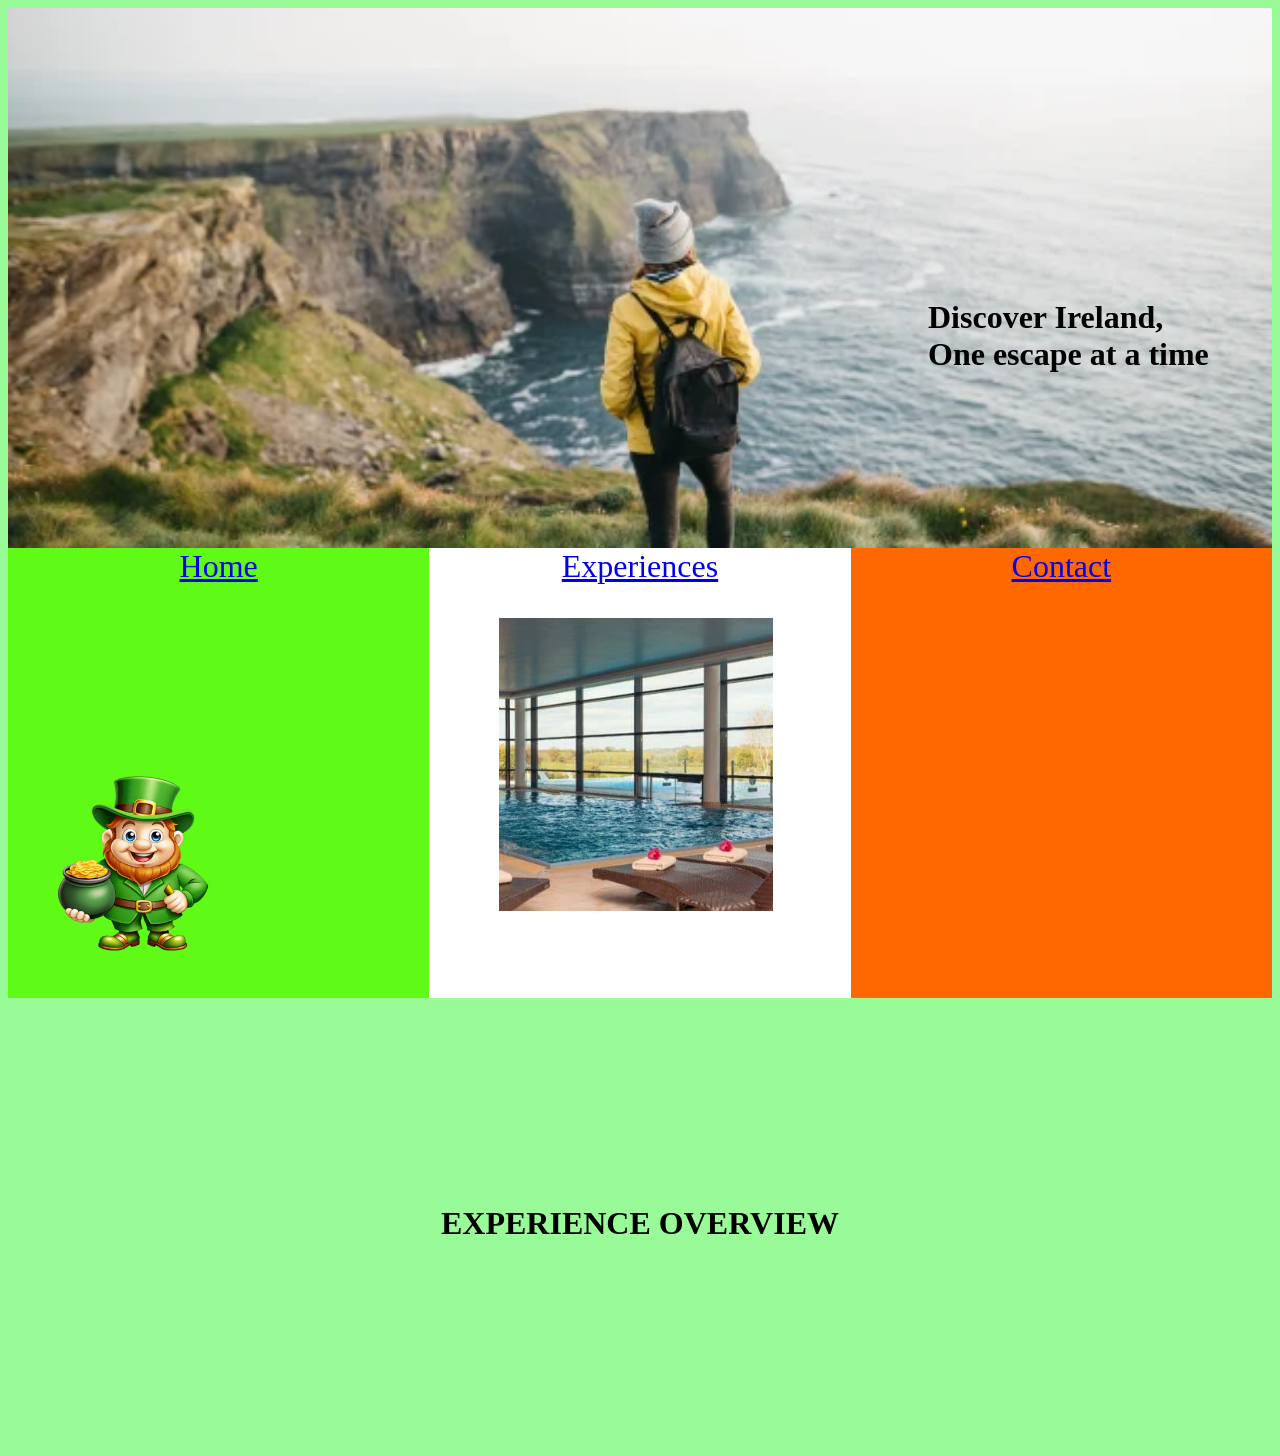
==== index.html @ 612dc673 "Rename Main/index.html to index.html Move up on directory" ====
<!DOCTYPE html>
<html>
	
	<head>
		
		<meta charset="UTF-8">
		<title>
			Emerald Escape
		</title>
		<link rel ="stylesheet" href="../style/style.css"/>
		<script src="../scripts/generalScript.js" defer> </script>

	</head>

	<body>
		
		<div class="bannerArea">
			<img src="../Images/banner2.webp" alt="Ireland Landscape" />
			<h1> Discover Ireland,</br> One escape at a time</h1>
		</div>


		<div class="aboutUs">

			<div class="boxStory">
				<div class="link"><a href="index.html">Home</a></div>
				<img src="../Images/leprechaun.png" alt="leprechaun"/>
			</div>

			
				



			<div class="boxExperience">
				<div class="link"><a href="../Experiences/experiences.html" target="_blank">Experiences</a></div>
				
				<div class="slider">
					<img src="../Images/FarmHam.jpg" alt="FarmHam Spa">
					<img src="../Images/GiantCauseway.webp" alt="Giant Causeway">
					<img src="../Images/galwayCh.webp" alt="Christmas Market Galway">
				</div>			
			
			</div>














			<div class="boxAbout">
				<div class="link"><a href="../Contact/contact.html" target="_blank">Contact</a></div>
			</div>
		</div>

		<div class="experienceOverview" id="experiences">
			<h1>EXPERIENCE OVERVIEW</h1>
		</div>
	</body>
</html>
---- style/style.css ----
body{

background-color: #98FB98;
}

/********** MAIN SITE STYLE AREAS *************************/

.bannerArea{
	display:flex;
	position:relative;
	width:100%;
	min-height: 60vh;
	overflow:hidden;
}

.bannerArea img{
	position: absolute;
	width: 100%;
	height: 100%;
	object-fit: cover;
}

.bannerArea h1{
	position: absolute;
	top:50%;
	right: 5%;	

    color: black;
    font-family: papyrus;
    font-size: 2rem;
}


/*********** LINKS MAIN SITE ************************/

.link{
	position: absolute;
	display: flex;
	justify-content: space-around;
	align-items: center;
	font-size: 2rem;
	top:0;
}

.link > a:hover{
	font-size: 3rem;
}

/***********************************/


.aboutUs{
	display:flex;
	min-height: 50vh;
	justify-content: center;

}

.aboutUs div{
	display:flex;
	flex:1;
	justify-content: center;
	align-items: center;

}


/***********************************/

.boxStory{
	padding-left: 0;
	background-color:#5FFB17;
	position: relative;
}

.boxStory img{
	position:relative;
	width:50%;
	height:60%;
	object-fit: contain;
	overflow: hidden;
	top:20%;
	right:20%;
}


/***********************************/


.slider img {
  position: absolute;
  inset: 70px;
  width: 100%;
  height: 100%;
  object-fit: cover;
  opacity: 0;
  transition: opacity 1s ease-in-out;
}

.slider img.active{
	opacity: 1;
}

/***********************************/

.boxExperience{
	background-color: white;
	position: relative;

}

.boxExperience img{
	position: absolute;
	width: 65%;
	height: 65%;
	object-fit: cover;
}

@media(max-width: 600px){
	.slideshow{
		height: 200px;
	}
}

/***********************************/


.boxAbout{
	background-color:#FF6700;
	position: relative;
}

.experienceOverview{
	display:flex;
	min-height: 50vh;
	justify-content: center;
	align-items: center;
}


/**************** EXPERIENCES PAGE ***********************/












/********* CONTACT SITE PAGE **************************/

#header{
	display:flex;

}
#header{
	background:#00FA9A;
	font-size:100%;
	width:100%;
	height: 100px;

}

.linkC{
	display:flex;
	justify-content: space-around;
	align-items: center;
	font-size: 2rem;
	width:100%;
	font-family: papyrus;
}

.linkC a{
	color: black;
}

/************* FORM CONTACT PAGE **************************/

.contact {
  max-width: 750px;
  margin: 40px auto;
  padding: 30px;
  background-color: #F5F5F5 /*#f7f8f4*/;
  border-radius: 12px;
  box-sizing: border-box;
}

.contact h1 {
  text-align: center;
  color: #FF6700;
  font-family: papyrus;
}

.contact > p {
  text-align: center;
  line-height: 1.6;
  font-family: papyrus;
}

.contact-form {
  display: flex;
  flex-direction: column;
  gap: 12px;
  font-family: papyrus;
}

.contact-form h2 {
  color: #FF6700;
  margin-top: 25px;
  margin-bottom: 5px;
  font-family: papyrus;
}

.contact-form label {
  font-weight: bold;
  margin-top: 5px;
  font-family: papyrus;
}

.contact-form input,
.contact-form select,
.contact-form textarea {
  width: 100%;
  padding: 12px;
  border: 1px solid #b8c5ba;
  border-radius: 6px;
  font: inherit;
  box-sizing: border-box;
}

.contact-form textarea {
  resize: vertical;
}

.contact-form input:focus,
.contact-form select:focus,
.contact-form textarea:focus {
  outline: 2px solid #64876b;
  outline-offset: 1px;
}

.contact-form button {
  padding: 14px;
  background-color: #00FA9A;
  color: white;
  border: none;
  border-radius: 6px;
  font-size: 16px;
  cursor: pointer;
  font-family: papyrus;
}

.contact-form button:hover {
  background-color: #24452f;
}

.form-note {
  font-size: 13px;
  color: #555;
  font-family: papyrus;
}

@media (max-width: 600px) {
  .contact-page {
    margin: 20px 12px;
    padding: 20px;
  }
}


/*************************************************/

/* Navigation */
#header {
    display: flex;
    align-items: center;
    justify-content: space-between;
    gap: 20px;
    padding: 20px 5%;
    background-color: #f0f2ff;
    border-bottom: 5px solid #293b83;
}

.logo {
    font-size: 1.5rem;
    font-weight: bold;
}

.navigation {
    display: flex;
    align-items: center;
    gap: 25px;
}

.navigation a {
    color: #293b83;
    text-decoration: none;
}

.navigation a:hover {
    text-decoration: underline;
}

.top-book,
.book-button {
    display: inline-block;
    background-color: #fb9024;
    color: #102849;
    text-decoration: none;
    font-weight: bold;
    border-radius: 10px;
    text-align: center;
}

.top-book {
    padding: 16px 24px;
    white-space: nowrap;
}

/* Introduction */
.intro {
    text-align: center;
    padding: 45px 20px 25px;
}

.intro h1 {
    font-size: clamp(2rem, 5vw, 3.5rem);
    margin-bottom: 10px;
}

.intro p {
    color: #444;
    line-height: 1.6;
}

/* Filters */
.filters {
    display: flex;
    justify-content: center;
    align-items: center;
    flex-wrap: wrap;
    gap: 15px;
    padding: 20px 5%;
}

.filters input,
.filters select,
.filters button {
    padding: 12px 15px;
    border: 1px solid #c5cbe0;
    border-radius: 7px;
    background-color: white;
    font: inherit;
}

.filters input {
    flex: 1;
    min-width: 180px;
}

.filters button {
    cursor: pointer;
}

.filters button:hover {
    background-color: #e3e7f7;
}

#resultCount {
    margin: 10px 5%;
    color: #444;
}

/* Cards grid */
.experience-grid {
    display: grid;
    grid-template-columns: repeat(2, minmax(0, 1fr));
    gap: 30px;
    padding: 20px 5% 50px;
}

/* Individual card */
.experience-card {
    background-color: #f0f2ff;
    border-radius: 14px;
    overflow: hidden;
    box-shadow: 0 5px 14px rgba(0, 0, 0, 0.18);
    transition: transform 0.25s ease;
}

.experience-card:hover {
    transform: translateY(-5px);
}

.experience-card[hidden] {
    display: none;
}

.experience-card img {
    display: block;
    width: 100%;
    height: 280px;
    object-fit: cover;
}

.card-content {
    padding: 22px;
}

.category-label {
    font-size: 0.8rem;
    letter-spacing: 1px;
    font-weight: bold;
    color: #5869a8;
}

.card-content h2 {
    font-size: 1.7rem;
    margin: 10px 0;
}

.card-content > p:not(.category-label) {
    color: #444;
    line-height: 1.6;
}

.card-bottom {
    display: flex;
    align-items: center;
    justify-content: space-between;
    flex-wrap: wrap;
    gap: 12px;
    margin-top: 20px;
}

.experience-price {
    font-size: 1.3rem;
    font-weight: bold;
}

.book-button {
    padding: 14px 20px;
}

.top-book:hover,
.book-button:hover {
    background-color: #e77b12;
}

#noResults {
    text-align: center;
    padding: 20px;
}

/* Responsive layout */
@media (max-width: 750px) {
    #header {
        flex-wrap: wrap;
    }

    .navigation {
        flex-wrap: wrap;
        gap: 15px;
    }

    .experience-grid {
        grid-template-columns: 1fr;
    }

    .experience-card img {
        height: 240px;
    }
}

@media (max-width: 450px) {
    #header {
        justify-content: center;
    }

    .navigation {
        justify-content: center;
    }

    .top-book {
        width: 100%;
        box-sizing: border-box;
    }

    .filters {
        align-items: stretch;
        flex-direction: column;
    }

    .filters input {
        box-sizing: border-box;
        width: 100%;
    }
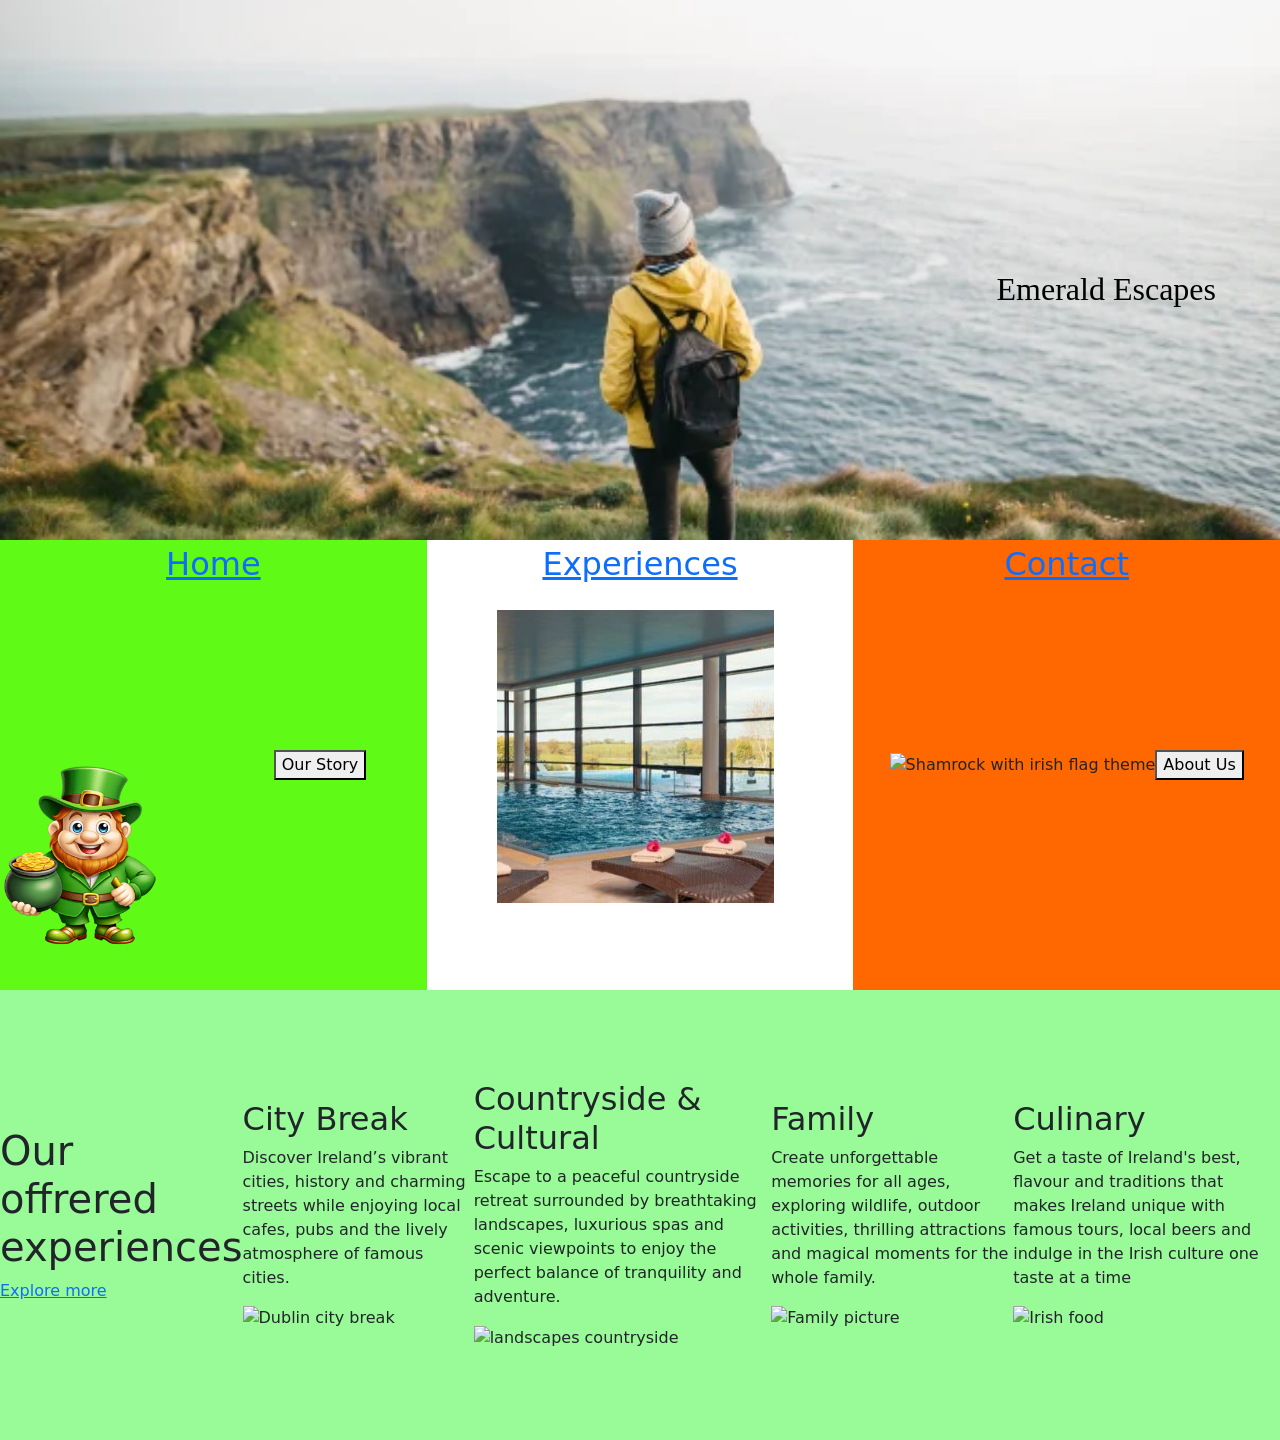
==== commit 53531478: "Update index.html" ====
--- a/index.html
+++ b/index.html
@@ -7,62 +7,198 @@
 		<title>
 			Emerald Escape
 		</title>
-		<link rel ="stylesheet" href="../style/style.css"/>
-		<script src="../scripts/generalScript.js" defer> </script>
+		
+		<link href="https://cdn.jsdelivr.net/npm/bootstrap@5.0.2/dist/css/bootstrap.min.css" rel="stylesheet" integrity="sha384-EVSTQN3/azprG1Anm3QDgpJLIm9Nao0Yz1ztcQTwFspd3yD65VohhpuuCOmLASjC" crossorigin="anonymous">
+
+		<link rel ="stylesheet" href="style/style.css"/>
 
 	</head>
 
 	<body>
 		
 		<div class="bannerArea">
-			<img src="../Images/banner2.webp" alt="Ireland Landscape" />
-			<h1> Discover Ireland,</br> One escape at a time</h1>
+			<img src="Images/banner2.webp" alt="Ireland Landscape" />
+
+			<div class="bannerText">
+				<h1>Emerald Escapes</h1><br><br>
+
+				<h2>Discover Ireland,<br> One escape at a time.</h2>
+			</div>
+			
 		</div>
 
 
+		<!---------------------------------------------------------------------------------->
 		<div class="aboutUs">
 
 			<div class="boxStory">
 				<div class="link"><a href="index.html">Home</a></div>
-				<img src="../Images/leprechaun.png" alt="leprechaun"/>
-			</div>
-
-			
-				
-
-
+				<img src="Images/leprechaun.png" alt="leprechaun"/>
+				<button type="button" class="storyButton" data-bs-toggle="modal" data-bs-target="#storyModal">
+		       	 Our Story
+		   		</button>
+
+			</div>
 
 			<div class="boxExperience">
-				<div class="link"><a href="../Experiences/experiences.html" target="_blank">Experiences</a></div>
+				<div class="link"><a href="Experiences/experiences.html" target="_blank">Experiences</a></div>
 				
 				<div class="slider">
-					<img src="../Images/FarmHam.jpg" alt="FarmHam Spa">
-					<img src="../Images/GiantCauseway.webp" alt="Giant Causeway">
-					<img src="../Images/galwayCh.webp" alt="Christmas Market Galway">
+					<img src="Images/FarmHam.jpg" alt="FarmHam Spa">
+					<img src="Images/GiantCauseway.webp" alt="Giant Causeway">
+					<img src="Images/galwayCh.webp" alt="Christmas Market Galway">
 				</div>			
 			
 			</div>
 
 
-
-
-
-
-
-
-
-
-
-
-
-
 			<div class="boxAbout">
-				<div class="link"><a href="../Contact/contact.html" target="_blank">Contact</a></div>
+				<div class="link"><a href="Contact/contact.html" target="_blank">Contact</a></div>
+				<img src="Images/shamrock.png" alt="Shamrock with irish flag theme"/>
+				<button type="button" class="storyButton" data-bs-toggle="modal" data-bs-target="#contactModal">
+        			About Us
+    			</button>
 			</div>
 		</div>
 
+
+		<!----------------------- Pop Up button for Home Box, Our Story ------------------------------------->
+
+
+		<div class="modal fade" id="storyModal" tabindex="-1" aria-labelledby="storyModalLabel" aria-hidden="true">
+
+   			<div class="modal-dialog modal-dialog-centered">
+
+        		<div class="modal-content">
+
+            		<div class="modal-header">
+                		<h5 class="modal-title" id="storyModalLabel">
+                   			 Our Story
+                		</h5>
+
+                		<button type="button" class="btn-close" data-bs-dismiss="modal" aria-label="Close"></button>
+            		</div>
+
+            		<div class="modal-body">
+		                <p>
+		                   Curious about us!! Our story is short but a lucky one, we chased our dream of helping others find the gold pot at the end of the rainbow and now we want to share our riches with you and help discover the heart of ireland..
+		                </p>
+           			</div>
+
+		            <div class="modal-footer">
+		                <button type="button" class="btn btn-success" data-bs-dismiss="modal">
+		                    Close
+		                </button>
+		            </div>
+       			</div>
+   			</div>
+		</div> <!-- closing modal -->
+
+
+		<!-- Pop up box for contact box, about us------------------------------->
+
+		<div class="modal fade" id="contactModal" tabindex="-1"
+		     aria-labelledby="contactModalLabel" aria-hidden="true">
+
+		    <div class="modal-dialog modal-dialog-centered">
+		        <div class="modal-content">
+
+		            <div class="modal-header">
+		                <h5 class="modal-title" id="contactModalLabel">
+		                    About Us
+		                </h5>
+
+		                <button type="button" class="btn-close"
+		                        data-bs-dismiss="modal"
+		                        aria-label="Close"></button>
+		            </div>
+
+		            <div class="modal-body">
+		                <p>
+		                   Emerald Escapes, one of Ireland’s newest experiences to explore the emerald isle and start your irish adventure, inspiring people to create lasting memories while supporting local business, celebrating Irish culture and encouraging responsible tourism. Tag alone and discover a variety of experiences that suits your liking, either a family trip, a romantic escape or your next thrilling adventure, Emerald Escapes offers cosy countryside stays, outdoor activities, cultural attractions and scenic road trips that will help you immerse in Irish culture. “ Discover Ireland, One Escape at a time and get ready for your next adventure.
+		                </p>
+		            </div>
+
+		            <div class="modal-footer">
+		                <button type="button" class="btn btn-success" data-bs-dismiss="modal">
+		                    Close
+		                </button>
+		            </div>
+		        </div>
+		    </div>
+		</div> <!------ Close Modal ------->
+
+
+
+		<!------------------------------------------------------------------------------------->
+
 		<div class="experienceOverview" id="experiences">
-			<h1>EXPERIENCE OVERVIEW</h1>
-		</div>
+
+			<div class="overviewHeading">
+				<h1>Our offrered experiences</h1>
+
+				<a href="Experiences/experiences.html" class=" overviewButton">
+					Explore more
+				</a>
+			</div>
+
+			<div class="overviewRow">
+		        <div class="overviewText">
+		            <h2>City Break</h2>
+		            <p>
+		                Discover Ireland’s vibrant cities, history and charming streets while enjoying local cafes, pubs and the lively atmosphere of famous cities.
+		            </p>
+		        </div>
+
+		        <div class="overviewImage">
+		            <img src="Images/cityBreak.png" alt="Dublin city break">
+		        </div>
+		    </div>
+
+		    <div class="overviewRow reverse">
+		        <div class="overviewText">
+		            <h2>Countryside & Cultural</h2>
+		            <p>
+		                Escape to a peaceful countryside retreat surrounded by breathtaking landscapes, luxurious spas and scenic viewpoints to enjoy the perfect balance of tranquility and adventure.
+		            </p>
+		        </div>
+
+		        <div class="overviewImage">
+		            <img src="Images/countrySide.jpg" alt="landscapes countryside">
+		        </div>
+		    </div>
+
+		    <div class="overviewRow">
+		        <div class="overviewText">
+		            <h2>Family</h2>
+		            <p>
+		                Create unforgettable memories for all ages, exploring wildlife, outdoor activities, thrilling attractions and magical moments for the whole family.
+		            </p>
+		        </div>
+
+		        <div class="overviewImage">
+		            <img src="Images/family.jpg" alt="Family picture">
+		        </div>
+		    </div>
+
+		    <div class="overviewRow reverse">
+		        <div class="overviewText">
+		            <h2>Culinary</h2>
+		            <p>
+		                Get a taste of Ireland's best, flavour and traditions that makes Ireland unique with famous tours, local beers and indulge in the Irish culture one taste at a time
+		            </p>
+		        </div>
+
+		        <div class="overviewImage">
+		            <img src="Images/culinary.jpg" alt="Irish food">
+		        </div>
+		    </div>	    
+		</div><!-- Close experience overview --->
+
+		<!-- JavaScript -->
+		<script src="https://cdn.jsdelivr.net/npm/bootstrap@5.0.2/dist/js/bootstrap.bundle.min.js" integrity="sha384-MrcW6ZMFYlzcLA8Nl+NtUVF0sA7MsXsP1UyJoMp4YLEuNSfAP+JcXn/tWtIaxVXM" crossorigin="anonymous"></script>
+
+		<script src="scripts/generalScript.js"> </script>
+
 	</body>
-</html>
+</html>
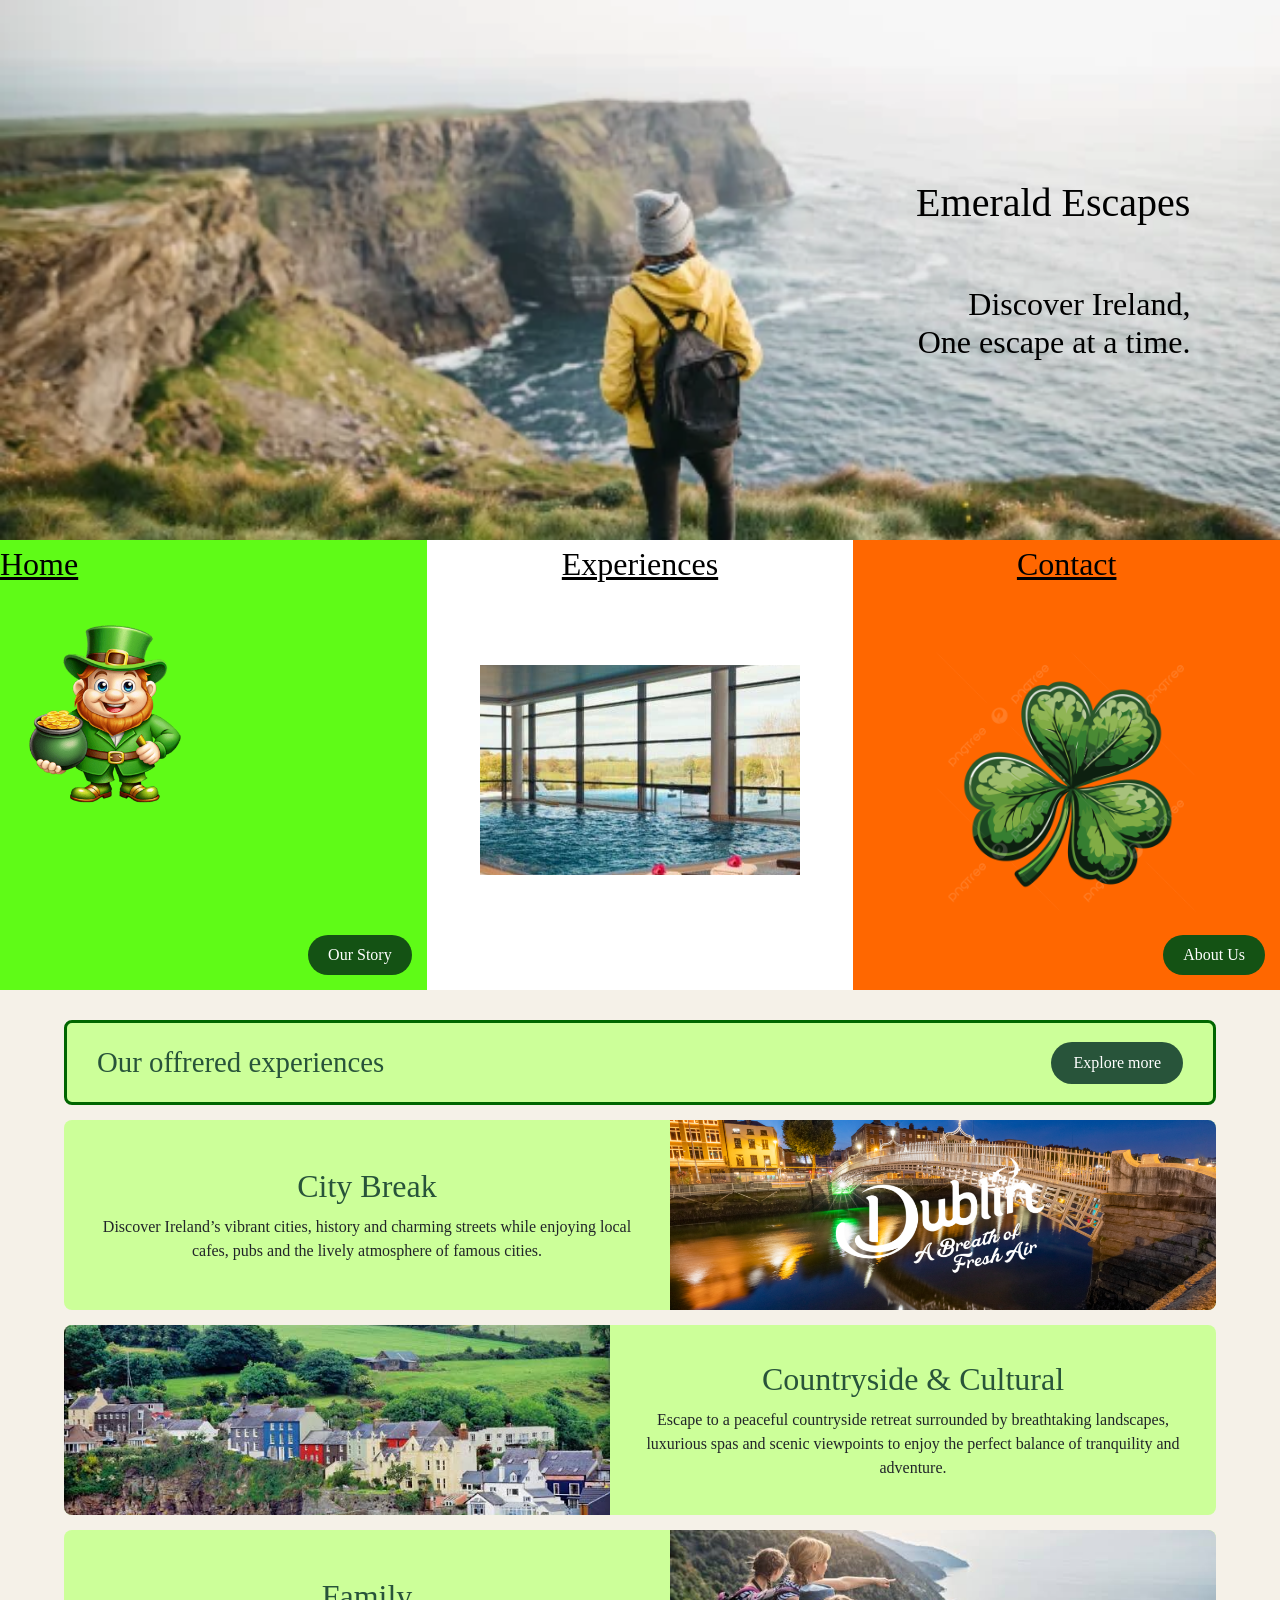
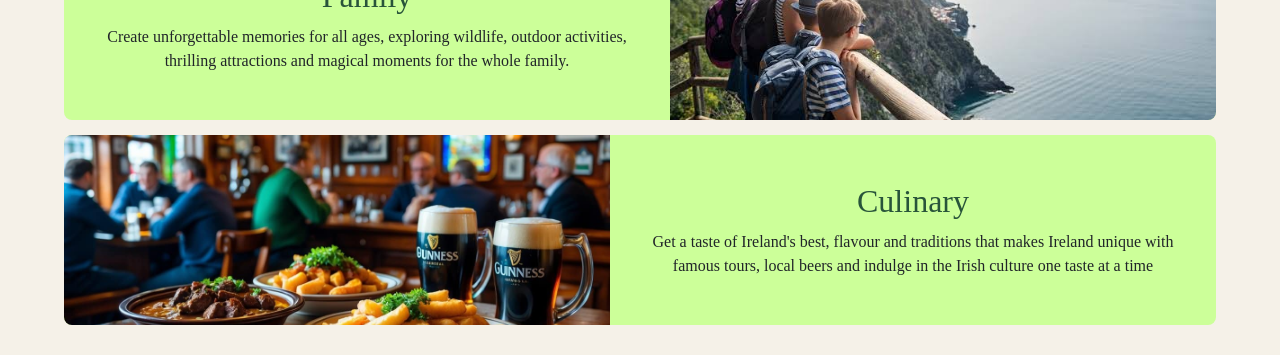
==== commit 871f1467: "Add files via upload" ====
--- a/index.html
+++ b/index.html
@@ -4,18 +4,22 @@
 	<head>
 		
 		<meta charset="UTF-8">
+		<meta name="viewport" content="width=device-width, initial-scale=1">
 		<title>
 			Emerald Escape
 		</title>
 		
+		<!-- CSS Bootstrap -->
 		<link href="https://cdn.jsdelivr.net/npm/bootstrap@5.0.2/dist/css/bootstrap.min.css" rel="stylesheet" integrity="sha384-EVSTQN3/azprG1Anm3QDgpJLIm9Nao0Yz1ztcQTwFspd3yD65VohhpuuCOmLASjC" crossorigin="anonymous">
 
+		<!-- General CSS -->
 		<link rel ="stylesheet" href="style/style.css"/>
 
 	</head>
 
 	<body>
 		
+		<!-- Banner Area -->
 		<div class="bannerArea">
 			<img src="Images/banner2.webp" alt="Ireland Landscape" />
 
@@ -28,7 +32,7 @@
 		</div>
 
 
-		<!---------------------------------------------------------------------------------->
+		<!------------ Introduction to the WebSite   -------------------------------------------------------------->
 		<div class="aboutUs">
 
 			<div class="boxStory">
@@ -95,7 +99,7 @@
 		</div> <!-- closing modal -->
 
 
-		<!-- Pop up box for contact box, about us------------------------------->
+		<!-- Pop up box for contact box and about us------------------------------->
 
 		<div class="modal fade" id="contactModal" tabindex="-1"
 		     aria-labelledby="contactModalLabel" aria-hidden="true">
@@ -130,9 +134,9 @@
 
 
 
-		<!------------------------------------------------------------------------------------->
-
-		<div class="experienceOverview" id="experiences">
+		<!---------------- Overview of the experiences --------------------------------------------------------->
+
+		<div class="experienceOverview" >
 
 			<div class="overviewHeading">
 				<h1>Our offrered experiences</h1>
@@ -198,6 +202,7 @@
 		<!-- JavaScript -->
 		<script src="https://cdn.jsdelivr.net/npm/bootstrap@5.0.2/dist/js/bootstrap.bundle.min.js" integrity="sha384-MrcW6ZMFYlzcLA8Nl+NtUVF0sA7MsXsP1UyJoMp4YLEuNSfAP+JcXn/tWtIaxVXM" crossorigin="anonymous"></script>
 
+		<!-- General Script -->
 		<script src="scripts/generalScript.js"> </script>
 
 	</body>
--- a/style/style.css
+++ b/style/style.css
@@ -1,9 +1,12 @@
 body{
 
-background-color: #98FB98;
-}
-
-/********** MAIN SITE STYLE AREAS *************************/
+    font-family: papyrus, fantasy;
+    background-color: #98FB98;
+}
+
+/********** HOME PAGE *************************/
+
+/*****************************/
 
 .bannerArea{
 	display:flex;
@@ -20,18 +23,33 @@
 	object-fit: cover;
 }
 
-.bannerArea h1{
-	position: absolute;
-	top:50%;
-	right: 5%;	
-
+.bannerText{
+    position: relative;
+    z-index: 1;
+    width: 100%;
+    display: flex;
+    flex-direction: column;
+    justify-content: center;
+    align-items: flex-end;
+    text-align: right;
+    padding: 40px 7%;
+}
+
+.bannerText h1 {
     color: black;
     font-family: papyrus;
+    font-size: 2.5rem;
+    margin: 0 0 10px;
+}
+
+.bannerText h2 {
+    color: black;
+    font-family: papyrus;
     font-size: 2rem;
-}
-
-
-/*********** LINKS MAIN SITE ************************/
+    margin: 0;
+}
+
+/***********************************/
 
 .link{
 	position: absolute;
@@ -53,14 +71,14 @@
 	display:flex;
 	min-height: 50vh;
 	justify-content: center;
-
-}
-
-.aboutUs div{
-	display:flex;
+    align-items: stretch;
+
+}
+
+.aboutUs > div{
 	flex:1;
-	justify-content: center;
-	align-items: center;
+	min-height: 0;
+    position:relative;
 
 }
 
@@ -68,30 +86,40 @@
 /***********************************/
 
 .boxStory{
-	padding-left: 0;
 	background-color:#5FFB17;
 	position: relative;
 }
 
-.boxStory img{
-	position:relative;
-	width:50%;
-	height:60%;
-	object-fit: contain;
-	overflow: hidden;
-	top:20%;
-	right:20%;
-}
-
+.boxStory img {
+    width: 50%;
+    height: 55%;
+    margin-top: 50px;
+    object-fit: contain;
+}
 
 /***********************************/
 
+.boxExperience {
+    position: relative;
+    display: flex;
+    justify-content: center;
+    align-items: center;
+    background-color: white;
+}
+
+.slider {
+    position: relative;
+    width: 75%;
+    height: 220px;
+    overflow: hidden;
+}
 
 .slider img {
   position: absolute;
-  inset: 70px;
-  width: 100%;
+  top:10px;
+  left:0;
   height: 100%;
+  width:100%;
   object-fit: cover;
   opacity: 0;
   transition: opacity 1s ease-in-out;
@@ -101,26 +129,7 @@
 	opacity: 1;
 }
 
-/***********************************/
-
-.boxExperience{
-	background-color: white;
-	position: relative;
-
-}
-
-.boxExperience img{
-	position: absolute;
-	width: 65%;
-	height: 65%;
-	object-fit: cover;
-}
-
-@media(max-width: 600px){
-	.slideshow{
-		height: 200px;
-	}
-}
+
 
 /***********************************/
 
@@ -128,57 +137,325 @@
 .boxAbout{
 	background-color:#FF6700;
 	position: relative;
-}
-
-.experienceOverview{
-	display:flex;
-	min-height: 50vh;
-	justify-content: center;
-	align-items: center;
-}
-
-
-/**************** EXPERIENCES PAGE ***********************/
-
-
-
-
-
-
-
-
-
-
-
-
-/********* CONTACT SITE PAGE **************************/
-
-#header{
-	display:flex;
-
-}
-#header{
-	background:#00FA9A;
-	font-size:100%;
-	width:100%;
-	height: 100px;
-
-}
-
-.linkC{
-	display:flex;
-	justify-content: space-around;
-	align-items: center;
-	font-size: 2rem;
-	width:100%;
-	font-family: papyrus;
-}
-
-.linkC a{
-	color: black;
-}
-
-/************* FORM CONTACT PAGE **************************/
+    display:flex;
+    align-items: center;
+    justify-content: center;
+}
+
+
+.boxAbout img {
+    width: 70%;
+    height: 60%;
+    margin-top: 35px;
+    object-fit: contain;
+}
+
+.boxAbout p {
+    padding: 30px;
+    font-size: 1.2rem;
+    text-align: center;
+    color: black;
+}
+
+/************************************/
+
+.storyButton {
+    position: absolute;
+    bottom: 15px;
+    right: 15px;
+    padding: 8px 20px;
+    background-color: #145214;
+    color: white;
+    border: none;
+    border-radius: 50px;
+    cursor: pointer;
+    font-size: 1rem;
+    font-family: papyrus;
+}
+
+
+.storyButton:hover {
+    background-color: #00ff00;
+    color: white;
+}
+
+.storyButton[data-bs-target="#storyModal"]:hover {
+    background-color: #FF6700;
+    color: white;
+}
+
+
+/******************** Overview ********************************/
+
+.experienceOverview {
+    display: flex;
+    flex-direction: column;
+    width: 100%;
+    padding: 30px 5%;
+    gap: 15px;
+    background-color: #F5F1E8;
+}
+
+
+.overviewHeading {
+    display: flex;
+    flex-direction: row;
+    justify-content: space-between;
+    align-items: center;
+    width: 100%;
+    min-height: 85px;
+    padding: 15px 30px;
+    background-color: #ccff99;
+    border-radius: 8px;
+    border-color:#006600 ;
+    border-style: solid;
+}
+
+.overviewHeading h1 {
+    margin: 0;
+    color: #28543A;
+    font-size: 1.8rem;
+    font-family: papyrus;
+}
+
+.overviewButton {
+    display: inline-block;
+    padding: 9px 22px;
+    background-color: #28543A;
+    color: white;
+    text-decoration: none;
+    border-radius: 25px;
+    transition: 0.3s;
+    font-family: papyrus;
+}
+
+.overviewButton:hover {
+    background-color: #477B5B;
+    color: white;
+
+}
+
+.overviewRow {
+    display: flex;
+    flex-direction: row;
+    align-items: center;
+    width: 100%;
+    min-height: 190px;
+    background-color: #ccff99;
+    border-radius: 8px;
+    overflow: hidden;
+}
+
+.overviewRow.reverse {
+    flex-direction: row-reverse;
+}
+
+
+.overviewText {
+    display: flex;
+    flex: 1;
+    flex-direction: column;
+    justify-content: center;
+    padding: 20px 30px;
+    text-align: center;
+    font-family: papyrus;
+    
+}
+
+.overviewText h2 {
+    color: #28543A;
+    margin-bottom: 10px;
+}
+
+.overviewText p {
+    font-size: 1rem;
+    margin-bottom: 0;
+}
+
+.overviewImage {
+    flex: 1;
+    height: 190px;
+}
+
+.overviewImage img {
+    width: 100%;
+    height: 100%;
+    object-fit: cover;
+}
+
+/********* Media querys Main page **************************/
+
+@media(max-width: 576px){
+
+    .bannerArea {
+        min-height: 50vh;
+    }
+
+    .bannerText {
+        padding: 25px;
+    }
+
+    .bannerText h2 {
+        font-size: 1.8rem;
+    }
+
+    .bannerText h1 {
+        font-size: 2rem;
+    }
+
+    .slider{
+        width:75%;
+        height: 190px;
+    }
+
+    .overviewHeading {
+        flex-direction: column;
+        text-align: center;
+        gap: 12px;
+        padding: 20px;
+    }
+
+    .overviewHeading h1 {
+        font-size: 1.4rem;
+    }
+
+    .overviewRow,
+    .overviewRow.reverse {
+        flex-direction: column;
+    }
+
+    .overviewImage {
+        width: 100%;
+        height: 200px;
+    }
+
+    .overviewText {
+        padding: 20px;
+    }
+}
+
+@media (max-width: 768px) {
+
+    .aboutUs {
+        flex-direction: column;
+    }
+
+    .aboutUs .boxStory,
+    .aboutUs .boxExperience,
+    .aboutUs .boxAbout {
+        flex: 0 0 auto;
+        aspect-ratio: 1/1;
+        min-height: 0;
+    }
+
+    .boxStory img {
+        width: 40%;
+        height: 45%;
+        margin-top: 35px;  
+    }
+
+    .boxAbout img {
+        width: 40%;
+        height: 45%;
+        margin-top: 35px;
+    }
+
+    .slider {
+        width: 75%;
+        height: 190px;
+    }
+
+    .link {
+        font-size: 1.3rem;
+    }
+
+    .link > a:hover {
+        font-size: 1.5rem;
+    }
+
+
+}
+
+
+/***********************************************************************************************************/
+/***********************************************************************************************************/
+
+/**************** EXPERIENCE PAGE ***********************/
+
+.navigation-experience{
+    margin-bottom: 10px;
+    font-family: papyrus;
+    text-align: center;
+    font-size: 150%;
+}
+
+a{
+    color:black;
+}
+
+.card-carousel-img {
+    width: 100%;
+    height: 220px;
+    object-fit: cover;
+}
+
+.experience-card {
+    font-family: papyrus;
+}
+
+
+@media (max-width: 768px) {
+
+    .navigation-experience .boxStory,
+    .navigation-experience .boxExperience,
+    .navigation-experience .boxAbout {
+        min-height: 45px;
+        display: flex;
+        justify-content: center;
+        align-items: center;
+    }
+
+    .card-carousel-img {
+        height: 200px;
+    }
+
+    .card-body {
+        padding: 15px;
+    }
+}
+
+
+@media (max-width: 576px) {
+
+    .navigation-experience .boxStory,
+    .navigation-experience .boxExperience,
+    .navigation-experience .boxAbout {
+        min-height: 40px;
+    }
+
+    .card-carousel-img {
+        height: 200px;
+    }
+
+    .card-title {
+        font-size: 1.2rem;
+    }
+
+    .card-text {
+        font-size: 0.9rem;
+    }
+
+    .selectExperience {
+        width: 100%;
+    }
+
+}
+
+
+/***********************************************************************************************************/
+/***********************************************************************************************************/
+
+/********* CONTACT SITE PAGE *************************/
 
 .contact {
   max-width: 750px;
@@ -195,7 +472,7 @@
   font-family: papyrus;
 }
 
-.contact > p {
+#contactIntroduction > p {
   text-align: center;
   line-height: 1.6;
   font-family: papyrus;
@@ -264,238 +541,47 @@
   font-family: papyrus;
 }
 
-@media (max-width: 600px) {
-  .contact-page {
-    margin: 20px 12px;
-    padding: 20px;
-  }
-}
-
-
-/*************************************************/
-
-/* Navigation */
-#header {
+
+/************************************************/
+.contact-form span {
+    display: block;
+    color: red;
+    font-size: 0.9rem;
+    margin-bottom: 10px;
+}
+
+#confirmation {
+    color: #28543A;
+    text-align: center;
+    font-size: 1.2rem;
+    margin-top: 20px;
+}
+
+.booking-checkbox {
     display: flex;
     align-items: center;
-    justify-content: space-between;
-    gap: 20px;
-    padding: 20px 5%;
-    background-color: #f0f2ff;
-    border-bottom: 5px solid #293b83;
-}
-
-.logo {
-    font-size: 1.5rem;
-    font-weight: bold;
-}
-
-.navigation {
-    display: flex;
-    align-items: center;
-    gap: 25px;
-}
-
-.navigation a {
-    color: #293b83;
-    text-decoration: none;
-}
-
-.navigation a:hover {
-    text-decoration: underline;
-}
-
-.top-book,
-.book-button {
+    gap: 10px;
+    margin-bottom: 15px;
+}
+
+.booking-checkbox label {
+    margin-bottom: 0;
+}
+
+.booking-checkbox input {
+    width: auto;
+    margin: 0;
+}
+
+.contact-form input[type="checkbox"] {
+    width: auto;
     display: inline-block;
-    background-color: #fb9024;
-    color: #102849;
-    text-decoration: none;
-    font-weight: bold;
-    border-radius: 10px;
-    text-align: center;
-}
-
-.top-book {
-    padding: 16px 24px;
-    white-space: nowrap;
-}
-
-/* Introduction */
-.intro {
-    text-align: center;
-    padding: 45px 20px 25px;
-}
-
-.intro h1 {
-    font-size: clamp(2rem, 5vw, 3.5rem);
-    margin-bottom: 10px;
-}
-
-.intro p {
-    color: #444;
-    line-height: 1.6;
-}
-
-/* Filters */
-.filters {
-    display: flex;
-    justify-content: center;
-    align-items: center;
-    flex-wrap: wrap;
-    gap: 15px;
-    padding: 20px 5%;
-}
-
-.filters input,
-.filters select,
-.filters button {
-    padding: 12px 15px;
-    border: 1px solid #c5cbe0;
-    border-radius: 7px;
-    background-color: white;
-    font: inherit;
-}
-
-.filters input {
-    flex: 1;
-    min-width: 180px;
-}
-
-.filters button {
-    cursor: pointer;
-}
-
-.filters button:hover {
-    background-color: #e3e7f7;
-}
-
-#resultCount {
-    margin: 10px 5%;
-    color: #444;
-}
-
-/* Cards grid */
-.experience-grid {
-    display: grid;
-    grid-template-columns: repeat(2, minmax(0, 1fr));
-    gap: 30px;
-    padding: 20px 5% 50px;
-}
-
-/* Individual card */
-.experience-card {
-    background-color: #f0f2ff;
-    border-radius: 14px;
-    overflow: hidden;
-    box-shadow: 0 5px 14px rgba(0, 0, 0, 0.18);
-    transition: transform 0.25s ease;
-}
-
-.experience-card:hover {
-    transform: translateY(-5px);
-}
-
-.experience-card[hidden] {
-    display: none;
-}
-
-.experience-card img {
-    display: block;
-    width: 100%;
-    height: 280px;
-    object-fit: cover;
-}
-
-.card-content {
-    padding: 22px;
-}
-
-.category-label {
-    font-size: 0.8rem;
-    letter-spacing: 1px;
-    font-weight: bold;
-    color: #5869a8;
-}
-
-.card-content h2 {
-    font-size: 1.7rem;
-    margin: 10px 0;
-}
-
-.card-content > p:not(.category-label) {
-    color: #444;
-    line-height: 1.6;
-}
-
-.card-bottom {
-    display: flex;
-    align-items: center;
-    justify-content: space-between;
-    flex-wrap: wrap;
-    gap: 12px;
-    margin-top: 20px;
-}
-
-.experience-price {
-    font-size: 1.3rem;
-    font-weight: bold;
-}
-
-.book-button {
-    padding: 14px 20px;
-}
-
-.top-book:hover,
-.book-button:hover {
-    background-color: #e77b12;
-}
-
-#noResults {
-    text-align: center;
-    padding: 20px;
-}
-
-/* Responsive layout */
-@media (max-width: 750px) {
-    #header {
-        flex-wrap: wrap;
-    }
-
-    .navigation {
-        flex-wrap: wrap;
-        gap: 15px;
-    }
-
-    .experience-grid {
-        grid-template-columns: 1fr;
-    }
-
-    .experience-card img {
-        height: 240px;
-    }
-}
-
-@media (max-width: 450px) {
-    #header {
-        justify-content: center;
-    }
-
-    .navigation {
-        justify-content: center;
-    }
-
-    .top-book {
-        width: 100%;
-        box-sizing: border-box;
-    }
-
-    .filters {
-        align-items: stretch;
-        flex-direction: column;
-    }
-
-    .filters input {
-        box-sizing: border-box;
-        width: 100%;
-    }+    vertical-align: middle;
+    margin-right: 8px;
+}
+
+.contact-form input[type="checkbox"] + label {
+    display: inline-block;
+    vertical-align: middle;
+    margin-bottom: 0;
+}
